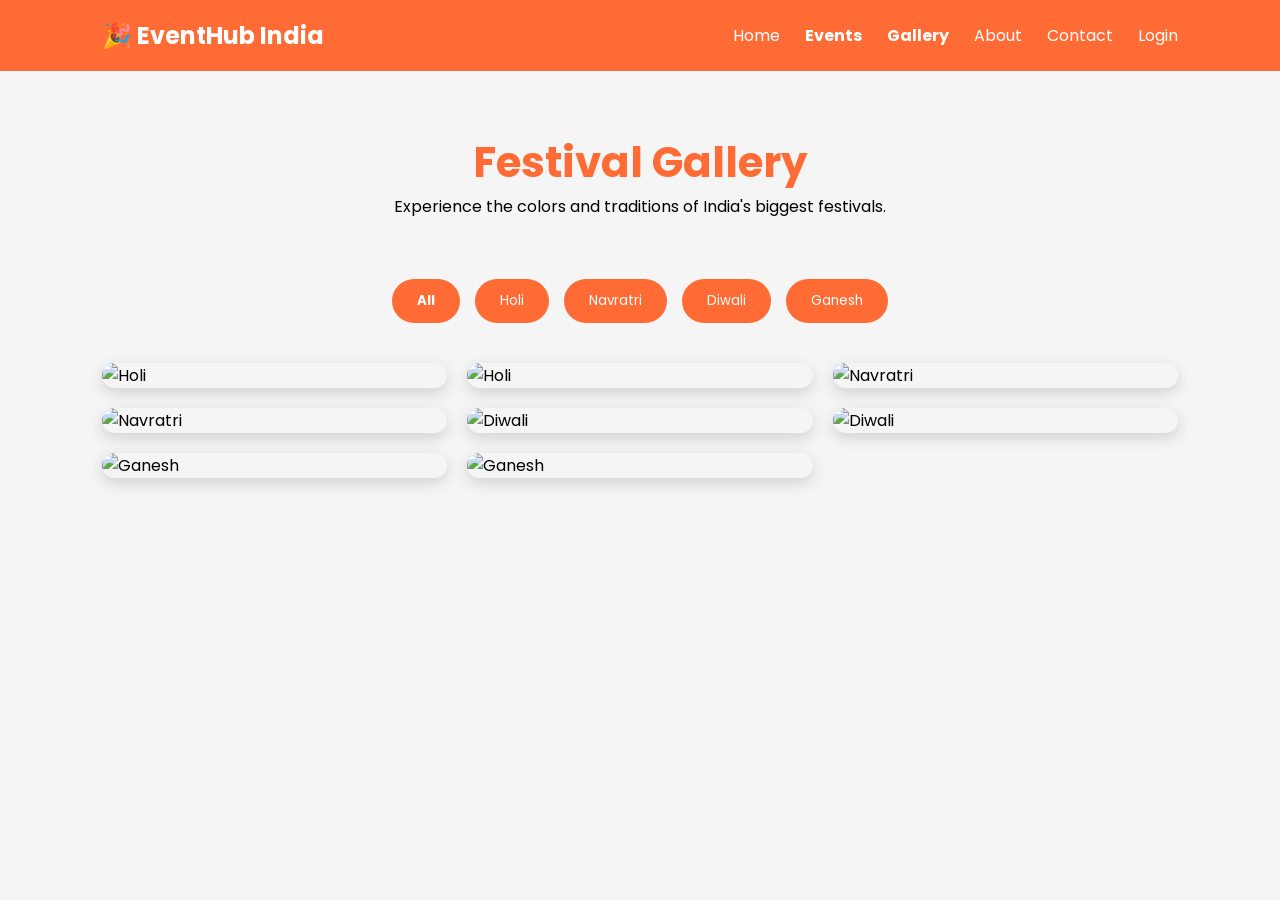
==== gallery.html @ c6da1ee0 "Add files via upload" ====
<!DOCTYPE html>
<html lang="en">
<head>
<meta charset="UTF-8">
<meta name="viewport" content="width=device-width, initial-scale=1.0">

<title>Gallery | EventHub India</title>

<link rel="stylesheet" href="gallery.css">

<link href="https://fonts.googleapis.com/css2?family=Poppins:wght@300;400;500;600;700&display=swap" rel="stylesheet">

<link rel="stylesheet"
href="https://cdnjs.cloudflare.com/ajax/libs/font-awesome/6.5.2/css/all.min.css">
</head>

<body>

<header>

<nav class="navbar">

<h2>🎉 EventHub India</h2>

<ul>

<li><a href="index.html">Home</a></li>
<li><a href="events.html"class="active">Events</a></li>
<li><a href="gallery.html" class="active">Gallery</a></li>
<li><a href="about.html">About</a></li>
<li><a href="contact.html">Contact</a></li>
<li><a href="login.html"></a>Login
</li>


</ul>

</nav>

</header>

<section class="gallery-header">

<h1>Festival Gallery</h1>

<p>Experience the colors and traditions of India's biggest festivals.</p>

</section>

<section class="filter-buttons">

<button class="filter-btn active" data-filter="all">All</button>
<button class="filter-btn" data-filter="holi">Holi</button>
<button class="filter-btn" data-filter="navratri">Navratri</button>
<button class="filter-btn" data-filter="diwali">Diwali</button>
<button class="filter-btn" data-filter="ganesh">Ganesh</button>

</section>

<section class="gallery">

<div class="gallery-item holi">
<img src="images/gallery/holi1.jpg" alt="Holi">
</div>

<div class="gallery-item holi">
<img src="images/gallery/holi2.jpg" alt="Holi">
</div>

<div class="gallery-item navratri">
<img src="images/gallery/navratri1.jpg" alt="Navratri">
</div>

<div class="gallery-item navratri">
<img src="images/gallery/navratri2.jpg" alt="Navratri">
</div>

<div class="gallery-item diwali">
<img src="images/gallery/diwali1.jpg" alt="Diwali">
</div>

<div class="gallery-item diwali">
<img src="images/gallery/diwali2.jpg" alt="Diwali">
</div>

<div class="gallery-item ganesh">
<img src="images/gallery/ganesh1.jpg" alt="Ganesh">
</div>

<div class="gallery-item ganesh">
<img src="images/gallery/ganesh2.jpg" alt="Ganesh">
</div>

</section>

<div id="lightbox">

<span id="close">&times;</span>

<img id="lightbox-img">

</div>

<script src="gallery.js"></script>

</body>
</html>
---- gallery.css ----
*{
margin:0;
padding:0;
box-sizing:border-box;
font-family:Poppins,sans-serif;
}

body{
background:#f5f5f5;
}

.navbar{
display:flex;
justify-content:space-between;
align-items:center;
padding:18px 8%;
background:#ff6b35;
color:white;
}

.navbar ul{
display:flex;
list-style:none;
gap:25px;
}

.navbar a{
color:white;
text-decoration:none;
}

.active{
font-weight:bold;
}

.gallery-header{
text-align:center;
padding:60px 20px;
}

.gallery-header h1{
font-size:42px;
color:#ff6b35;
}

.filter-buttons{
display:flex;
justify-content:center;
gap:15px;
flex-wrap:wrap;
margin-bottom:40px;
}

.filter-btn{
padding:12px 25px;
border:none;
background:#ff6b35;
color:white;
border-radius:30px;
cursor:pointer;
}

.gallery{
display:grid;
grid-template-columns:repeat(auto-fit,minmax(280px,1fr));
gap:20px;
padding:0 8% 80px;
}

.gallery-item{
overflow:hidden;
border-radius:15px;
box-shadow:0 5px 15px rgba(0,0,0,.15);
cursor:pointer;
}

.gallery img{
width:100%;
height:250px;
object-fit:cover;
transition:.4s;
}

.gallery img:hover{
transform:scale(1.1);
}

#lightbox{
position:fixed;
top:0;
left:0;
width:100%;
height:100%;
background:rgba(0,0,0,.9);
display:none;
justify-content:center;
align-items:center;
z-index:999;
}

#lightbox img{
max-width:90%;
max-height:90%;
border-radius:10px;
}

#close{
position:absolute;
top:20px;
right:35px;
font-size:40px;
color:white;
cursor:pointer;
}

@media(max-width:768px){

.navbar{
flex-direction:column;
gap:15px;
}

.navbar ul{
flex-wrap:wrap;
justify-content:center;
}

.gallery-header h1{
font-size:32px;
}

}
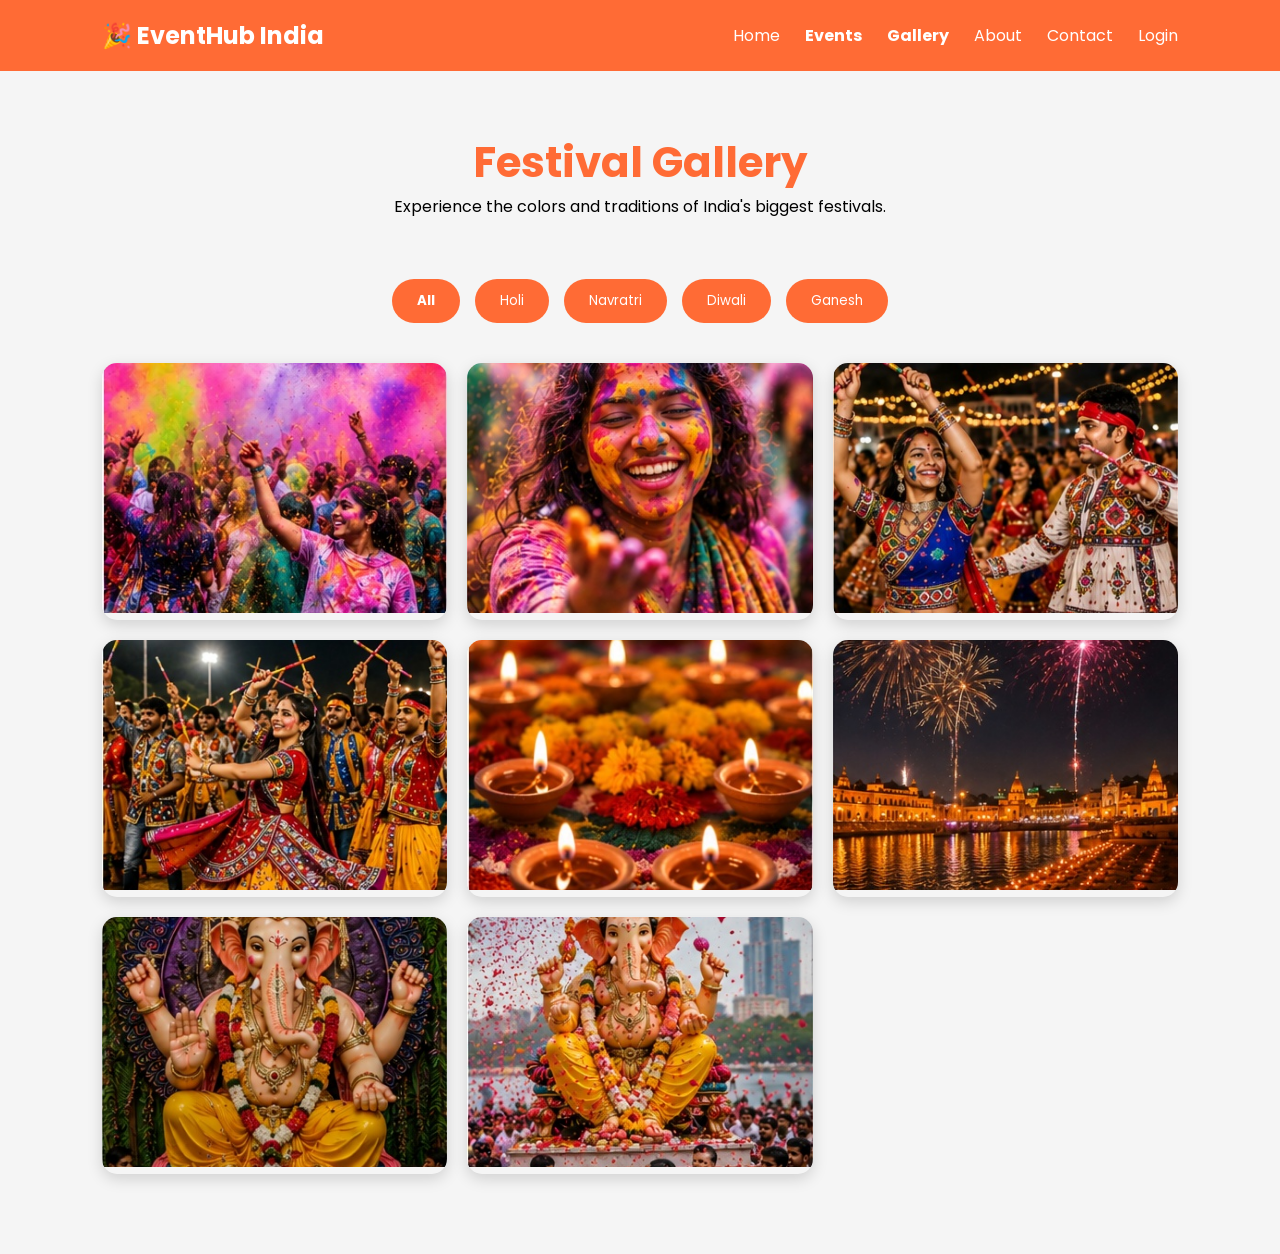
==== commit 61fa84d7: "Update gallery.html" ====
--- a/gallery.html
+++ b/gallery.html
@@ -60,35 +60,35 @@
 <section class="gallery">
 
 <div class="gallery-item holi">
-<img src="images/gallery/holi1.jpg" alt="Holi">
+<img src="images/holi1.jpg" alt="Holi">
 </div>
 
 <div class="gallery-item holi">
-<img src="images/gallery/holi2.jpg" alt="Holi">
+<img src="images/holi2.jpg" alt="Holi">
 </div>
 
 <div class="gallery-item navratri">
-<img src="images/gallery/navratri1.jpg" alt="Navratri">
+<img src="images/navratri1.jpg" alt="Navratri">
 </div>
 
 <div class="gallery-item navratri">
-<img src="images/gallery/navratri2.jpg" alt="Navratri">
+<img src="images/navratri2.jpg" alt="Navratri">
 </div>
 
 <div class="gallery-item diwali">
-<img src="images/gallery/diwali1.jpg" alt="Diwali">
+<img src="images/diwali1.jpg" alt="Diwali">
 </div>
 
 <div class="gallery-item diwali">
-<img src="images/gallery/diwali2.jpg" alt="Diwali">
+<img src="images/diwali2.jpg" alt="Diwali">
 </div>
 
 <div class="gallery-item ganesh">
-<img src="images/gallery/ganesh1.jpg" alt="Ganesh">
+<img src="images/ganesh1.jpg" alt="Ganesh">
 </div>
 
 <div class="gallery-item ganesh">
-<img src="images/gallery/ganesh2.jpg" alt="Ganesh">
+<img src="images/ganesh2.jpg" alt="Ganesh">
 </div>
 
 </section>
@@ -104,4 +104,4 @@
 <script src="gallery.js"></script>
 
 </body>
-</html>+</html>
